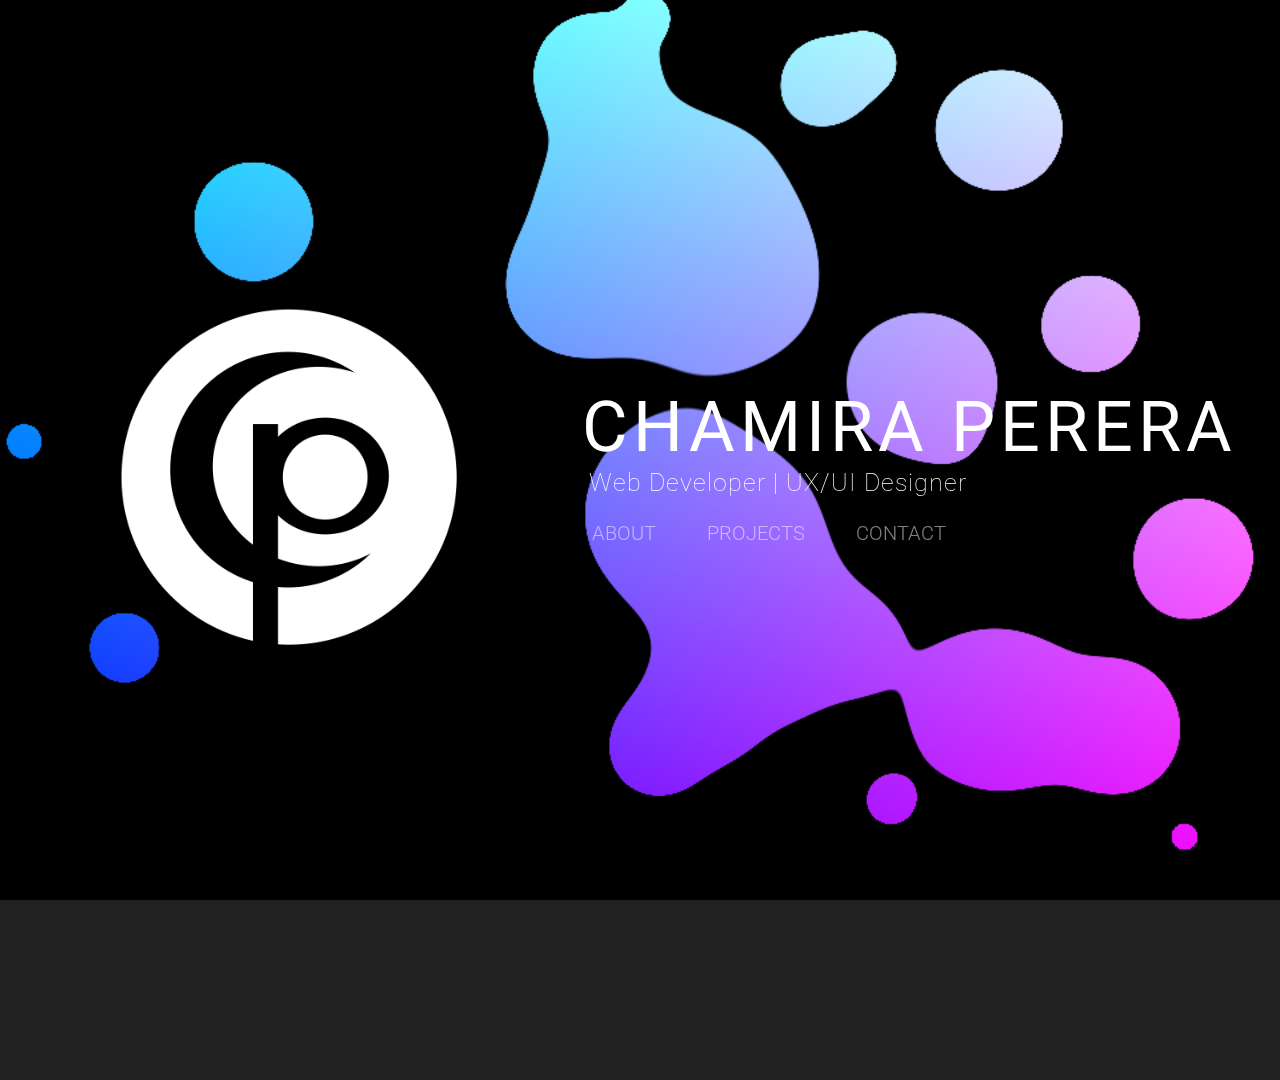
==== index.html @ ec2f301f "html upload" ====
<!DOCTYPE html>
<html lang="en">
   <head>
      <meta name="viewport" content="width=device-width, initial-scale=1">
      <meta charset="utf-8">
      <title>Chamira Perera Portfolio 2</title>
      <link href="https://fonts.googleapis.com/css2?family=Roboto:ital,wght@0,100;0,300;0,400;0,500;0,700;0,900;1,100;1,300;1,400;1,500;1,700;1,900&display=swap" rel="stylesheet">      <link href="css/navbarcopy.css" rel="stylesheet">
      <link href="css/homecopy.css" rel="stylesheet">
      <link rel="shortcut icon" href="img/logo_1.png">

   </head>
   <body>
      <div class="animation">
      <div class="container">
      <!-- about me link -->
      <div class="content">
         <img src="img/logo.png" alt="picture of me" class="responsive" >
         <div class="innercontent">
            <h1>CHAMIRA PERERA</h1>
            <p>
            Web Developer | UX/UI Designer
            </p>
            <ul class="nav">
               <li><a href="about.html">About</a></li>
               <li><a href="projectlist.html">Projects</a></li>
               <li><a href="contact.html">Contact</a></li>
              
             </ul>
         </div>
      </div>
      </div>  
      </div>
      <!-- footer -->
      <!-- <footer class="footer">
         <div class="content">
            <div class="info_section text_center">
               <div class="text_left">
                  <h2 class="subsection_heading">EXTERNAL LINKS</h2>
                  <ul>
                     <li class="subsection_heading">Check out my style guide and citations to make this page</li>
                     <li> <a href="styleguide.html">Style Guide</a></li>
                     <li> <a href="citations.html">Citation Page</a></li>
                  </ul>
               </div>
            </div>
         </div>
      </footer> -->
      <script src="js/main.js"></script>

   </body>
</html>
---- css/navbarcopy.css ----
@import url("https://fonts.googleapis.com/css?family=Oswald:400");

body {
	margin: 0;
	font-family: Helvetica, sans-serif;
	background-color: #f4f4f4;
}

a {
	color: #000;
}

a:hover {
	color: slateblue;
}


.header ul li a:hover {
	color: white
}

.header {
	background-color: #fff;
	box-shadow: 1px 1px 4px 0 rgba(0, 0, 0);
	width: 100%;
	z-index: 3;
}

.header ul {
	margin: 0;
	padding: 0;
	list-style: none;
	overflow: hidden;
	background-color: #fff;
}

.header li a {
	display: inline-flex;
	padding: 20px 20px;
	border-right: 1px solid #f4f4f4;
	text-decoration: none;
}

.header li a:hover,
.header .menu-btn:hover {
	background-color: slateblue;
}

.header .logo {
	height: auto;
	left: 0;
	margin-left: 0;
	/* position: relative; */
	top: 0;
	width: 130px;
}


/* .header img{height: auto;width: 100%;} */


/* menu */

.header .menu {
	display: inline-block;
	clear: both;
	max-height: 0;
	transition: max-height .2s ease-out;
}



/* 48em = 768px */

@media (min-width: 1155px) {
	.header .logo {
		width: 300px;
		height: 0;
		position: absolute;
		left: 50%;
		top: 0;
		content: "";
		margin-left: -150px;
		text-align: center;
	}
	.header ul {
		margin: 0;
		padding: 80px 0 0;
		list-style: none;
		text-align: right;
	}
	.header ul li {
		float: none;
		display: inline-block;
		position: relative;
	}
	.header ul li:nth-child(1) {
		float: left;
		margin-left: 2rem;
	}
	.header ul li:nth-child(2) {
		float: left;
		margin-right: 20rem;
	}
	.header ul li a {
		color: #262626;
		font-size: 20px;
		text-transform: uppercase;
		text-decoration: none;
		display: block;
		padding: 10px 60px 10px 70px;
	}
	.header ul li a:hover {
		color: white;
	}
}
---- css/homecopy.css ----
/*
  STYLE GUIDE STYLING
  Default styling for the style guide
*/
/*FONT IMPORT-------*/
@import url('https://fonts.googleapis.com/css2?family=Roboto:ital,wght@0,100;0,300;0,400;0,500;0,700;0,900;1,100;1,300;1,400;1,500;1,700;1,900&display=swap');
* { margin: 0; padding: 0; box-sizing: border-box; list-style: none; text-decoration: none; font-family: 'Roboto'; }

p { 
  font-family: 'Roboto';
  margin-left: 0.8rem;
  font-weight:100;
  font-size: 25px;
  /* font-weight: bold; */
  letter-spacing: 1px;
  color: white;
margin-bottom: 1rem; }

.content h1 {
  font-family: 'Roboto';
  font-weight:400;
   font-size: 70px;  
    color: white;
  letter-spacing: 5px;
}

/* .menu a {
  background:white;
  
  font-size: 20px;
  background-clip: text;
  -webkit-background-clip: text;
  -webkit-text-fill-color: transparent;
  background-size: 200% 100%;
  background-position: 100%;
  transition: background-position 275ms ease;
  text-decoration: none; 
  overflow: hidden;
transition: clip-path 275ms ease;
  
} */

/* 
a:hover::before {
  clip-path: polygon(0 0, 100% 0, 100% 100%, 0 100%);
}
a::before {
  position: absolute;
  content: attr(data-content);
  color: midnightblue;
  text-decoration: underline;
  clip-path: polygon(0 0, 0 0, 0% 100%, 0 100%);
  transition: clip-path 275ms ease;
} */


@import url("https://fonts.googleapis.com/css2?family=Roboto:ital,wght@0,100;0,300;0,400;0,500;0,700;0,900;1,100;1,300;1,400;1,500;1,700;1,900&display=swap");

body {
  background: #212121;
}

.nav {
  text-transform: uppercase;
  font-family: 'Roboto';
  font-size: 15px; 
font-weight: 300;
}

.nav * {
  box-sizing: border-box;
  transition: all .35s ease;
}

.nav li {
  display: inline-block;
  list-style: outside none none;
  margin: .5em 1em;
  margin-left: 0rem;
  padding: 0;
}

.nav a {
  padding: .5em .8em;
  color: rgba(255,255,255,.5);
  position: relative;
  text-decoration: none;
  font-size: 20px;
}

.nav a::before,
.nav a::after {
  content: '';
  height: 14px;
  width: 14px;
  position: absolute;
  transition: all .35s ease;
  opacity: 0;
}

.nav a::before {
  content: '';
  right: 0;
  top: 0;
  border-top: 3px solid #6930c3;
  border-right: 3px solid #6930c3;
  transform: translate(-100%, 50%);
}

.nav a:after {
  content: '';
  left: 0;
  bottom: 0;
  border-bottom: 3px solid #6930c3;
  border-left: 3px solid #6930c3;
  transform: translate(100%, -50%)
}

.nav a:hover:before,
.nav a:hover:after{
  transform: translate(0,0);
  opacity: 1;
}

.nav a:hover {
  color: #56cfe1;
}


.bottom-left { position: absolute; bottom: 8px; left: 16px; }

.hero_home { height: auto; background-image: linear-gradient(rgba(0, 0, 0, 0.5), rgba(0, 0, 0, 0.5)), url("https://www.cwjobs.co.uk/recruiter-advice/wp-content/uploads/What-tech-skills-are-in-high-demand-now-1024x576.jpg"); height: 80vh; background-position: center; background-repeat: no-repeat; background-size: cover; position: relative; text-decoration: none; }

.hero-text { text-align: center; position: absolute; display: inline-block; top: 50%; left: 50%; transform: translate(-50%, -60%); color: black; width: 80%; font-size: 50px; }

.hero-section h1 { margin-bottom: 10px; color: white; }

.content { 
  display: -webkit-inline-box; 
  margin-bottom: 10%; 


}

.innercontent {  margin-top: 8%; display:block; }

.innercontentnav { 
  margin-top: auto; 
  margin-right: auto; 
  color: white;}

.innercontentnav ul { list-style-type: none;
  margin: 0;
  padding: 0;
  overflow: hidden;
  color: white;
 }

 .innercontentnav li {   
   float: left;
   padding-right: 3rem;
   color: white;

 }

 .content img {
   display: block;
  margin-left: 6rem;
  margin-right: 6rem;
  width: 40%;
  height: auto;
  } 

.content h1 { margin: 0; 
margin-left: .4rem;
}

.center { display: flex; margin-left: 20rem; margin-right: auto; margin-top: 0; width: 50%; }

.footer { background-color: #1a1a1a; left: 0; bottom: 0; width: 100%; color: white; text-align: left !important; }

.footer .content { padding-top: 30px; padding-left: 20%; padding-right: 20%; padding-bottom: 20px; display: grid; grid-template-columns: repeat(3, 1fr); grid-template-rows: 1fr; grid-column-gap: 0px; grid-row-gap: 0px; }

.footer .content .info_section { grid-area: 1 / 1 / 2 / 2; padding-right: 2px; }

.footer li { font-size: 0.8rem; color: #9b9b9b; padding-bottom: 0.5em; }

.footer a { text-decoration: underline; font-size: 0.8rem; color: #9b9b9b; padding-bottom: 0.5em; }

.footer a:hover { color: white; border: none; text-decoration: none; }

body {
  margin: 0;
  overflow: hidden;
  /* background: white; */
}

.container {
  display: flex;
  color: white;
  justify-content: center;
  align-items: center;
  position: absolute;
  top: 0;
  left: 0;
  width: 100vw;
  height: 120vh;
}

canvas {
  width: 100%;
  height: auto;
}

@media screen and (max-width: 2000px) { 
  /* .content { display: block; }
  .responsive { width: 90%; max-width: 400px; height: auto; }
  .innercontent { margin-top: 2rem; margin-right: 1rem; }
  .content img { width: 100%; height: auto; max-width: 300px;}
  .content h1 { margin: 0; } */
  .content img {
    display: block;
   margin-left: 6rem;
   margin-right: 6rem;
   width: 34%;
   height: auto;
   } 

 }

 @media screen and (max-width: 1820px) { 
  /* .content { display: block; }
  .responsive { width: 90%; max-width: 400px; height: auto; }
  
  .content img { width: 100%; height: auto; max-width: 300px;}
  .content h1 { margin: 0; } */

  /* .innercontent { margin-top:2rem; margin-right: 1rem; } */
  .content img {
    display: block;
   margin-left: 6rem;
   margin-right: 6rem;
   width: 30%;
   height: auto;
   } 

 }

 @media screen and (max-width: 1150px) { 
  /* .content { display: block; }
  .responsive { width: 90%; max-width: 400px; height: auto; }
  
  .content img { width: 100%; height: auto; max-width: 300px;}
  .content h1 { margin: 0; } */

  /* .innercontent { margin-top:2rem; margin-right: 1rem; } */
  .content img {
    display: block;
   margin-left: 6rem;
   margin-right: 6rem;
   width: 26%;
   height: auto;
   } 

   .content h1 { 
    font-family: 'Roboto';
    font-weight:400; 
    font-size: 60px;  
    color: white;
  letter-spacing: 3px; 
}

.container {
  display: flex;
  color: white;
  justify-content: center;
  align-items: center;
  position: absolute;
  top: 0;
  left: 0;
  width: 100vw;
  height: 100vh;
}

 }


 @media screen and (max-width: 1000px) { 
  /* .content { display: block; }
  .responsive { width: 90%; max-width: 400px; height: auto; }
  
  .content img { width: 100%; height: auto; max-width: 300px;}
  .content h1 { margin: 0; } */

  /* .innercontent { margin-top:2rem; margin-right: 1rem; } */
  .content img {
    display: block;
   margin-left: 6rem;
   margin-right: 3rem;
   width: 26%;
   height: auto;
   } 

   .content h1 { 
    font-family: 'Roboto';
  font-weight:400; 
    font-size: 40px;  
    color: white;
  letter-spacing: 3px;
}

.container {
  display: flex;
  color: white;
  justify-content: center;
  align-items: center;
  position: absolute;
  top: 0;
  left: 0;
  width: 100vw;
  height: 100vh;
}

 }
@media screen and (max-width: 670px) { 

  .container {
    display: flex;
    color: white;
    justify-content: center;
    align-items: center;
    position: absolute;
    top: 0;
    left: 0;
    width: 100vw;
    height: 100vh;
  }

  .content img{
    display: block;
    left: 0;
    right: 0;
    margin: auto;
    margin-bottom:1rem;
  }
  .content{
    display: block;
  margin: auto;
  text-align: center;
    }
  
  .innercontentnav { 
    display: block;
    margin-top: auto; 
    margin-left: 2rem; 
    color: white;
  text-align: center;

  }
  .innercontent {  
    text-align: center;
    
    margin-top: 5%; display:block; 
  }
  
  p{
    text-align: center;
    font-size: 15px;}
   
  
    
    .innercontentnav ul { 
      display: inline-block;
      list-style-type: none;
      margin: 0;
      padding: 0;
      overflow: hidden;
      color: white;
      text-align: center;

     }
    
     .innercontentnav li {   
       float: left;
       padding-right: 2rem;
       color: white;
       text-align: center;

    
     }
  .content h1 { 
    font-family: 'Roboto';
  font-weight:400;
    font-size: 25px; } }
  .animation{
    animation: fadein 2s;
    -moz-animation: fadein 2s; /* Firefox */
    -webkit-animation: fadein 2s; /* Safari and Chrome */
    -o-animation: fadein 2s; /* Opera */
}
@media screen and (max-width: 330px) { 

  .container {
    display: flex;
    color: white;
    justify-content: center;
    align-items: center;
    position: absolute;
    top: 0;
    left: 0;
    width: 100vw;
    height: 100vh;
  }

  a{
    font-size: 12px;
  }

  .content img{
    display: block;
    left: 0;
    right: 0;
    margin: auto;
    margin-bottom:1rem;
  }
  .content{
    display: block;
  margin: auto;
  text-align: center;
    }
  
  .innercontentnav { 
    display: block;
    margin-top: auto; 
    margin-left: 2rem; 
    color: white;
  text-align: center;

  }
  .innercontent {  
    text-align: center;
    
    margin-top: 5%; display:block; 
  }
  
  p{
    text-align: center;
    font-size: 15px;}
   
  
    
    .innercontentnav ul { 
      display: inline-block;
      list-style-type: none;
      margin: 0;
      padding: 0;
      overflow: hidden;
      color: white;
      text-align: center;

     }
    
     .innercontentnav li {   
       float: left;
       padding-right: 2rem;
       color: white;
       text-align: center;

    
     }
  .content h1 { 
    font-family: 'Roboto';
  font-weight:400;
    font-size: 25px; } }
    
  .animation{
    animation: fadein 2s;
    -moz-animation: fadein 2s; /* Firefox */
    -webkit-animation: fadein 2s; /* Safari and Chrome */
    -o-animation: fadein 2s; /* Opera */
}
@keyframes fadein {
    from {
        opacity:0;
    }
    to {
        opacity:1;
    }
}
@-moz-keyframes fadein { /* Firefox */
    from {
        opacity:0;
    }
    to {
        opacity:1;
    }
}
@-webkit-keyframes fadein { /* Safari and Chrome */
    from {
        opacity:0;
    }
    to {
        opacity:1;
    }
}
@-o-keyframes fadein { /* Opera */
    from {
        opacity:0;
    }
    to {
        opacity: 1;
    }
}
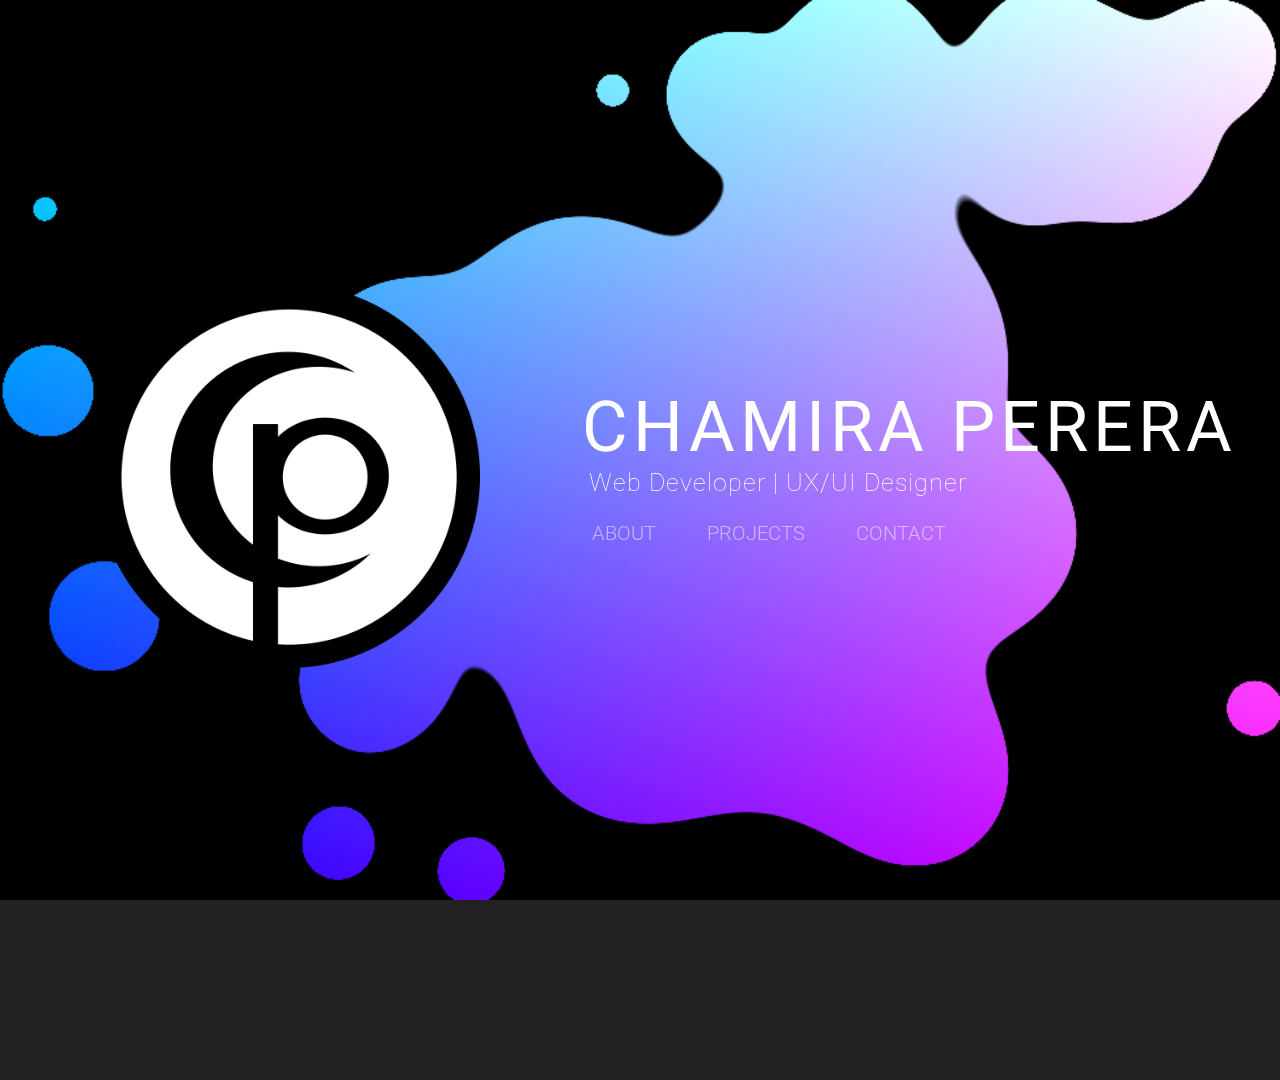
==== commit 691480e6: "logo to home and favicon" ====
--- a/index.html
+++ b/index.html
@@ -6,7 +6,8 @@
       <title>Chamira Perera Portfolio 2</title>
       <link href="https://fonts.googleapis.com/css2?family=Roboto:ital,wght@0,100;0,300;0,400;0,500;0,700;0,900;1,100;1,300;1,400;1,500;1,700;1,900&display=swap" rel="stylesheet">      <link href="css/navbarcopy.css" rel="stylesheet">
       <link href="css/homecopy.css" rel="stylesheet">
-      <link rel="shortcut icon" href="img/logo_1.png">
+      <link rel="icon" href="img/logo.png" type="image/png">   
+         <link rel="shortcut icon" href="img/logo_1.png">
 
    </head>
    <body>
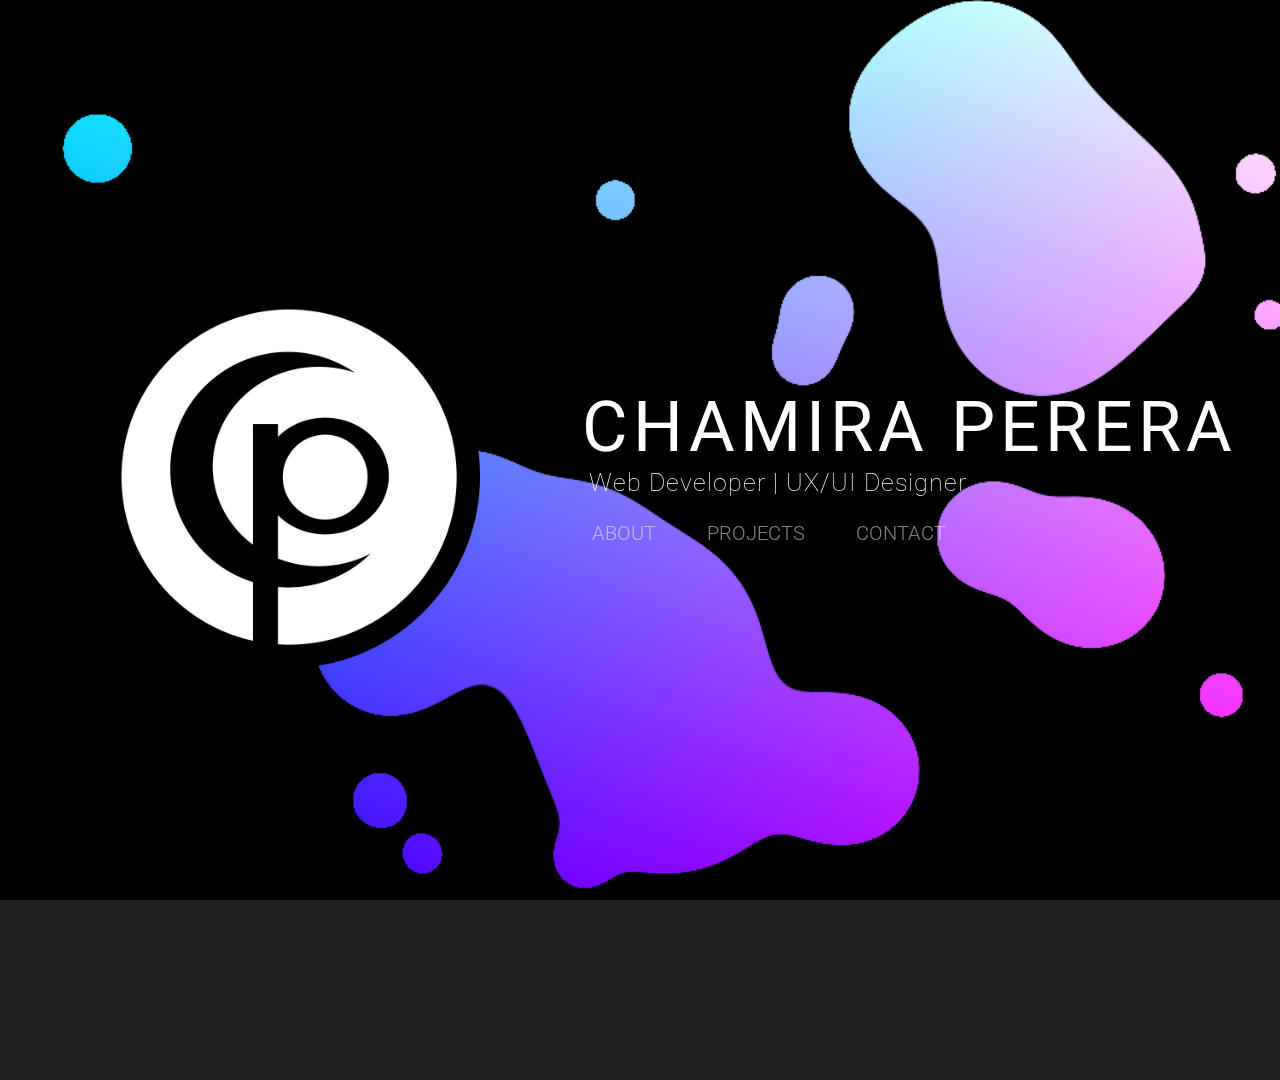
==== commit 08a837a3: "Update index.html" ====
--- a/index.html
+++ b/index.html
@@ -3,7 +3,7 @@
    <head>
       <meta name="viewport" content="width=device-width, initial-scale=1">
       <meta charset="utf-8">
-      <title>Chamira Perera Portfolio 2</title>
+      <title>Chamira Perera Portfolio</title>
       <link href="https://fonts.googleapis.com/css2?family=Roboto:ital,wght@0,100;0,300;0,400;0,500;0,700;0,900;1,100;1,300;1,400;1,500;1,700;1,900&display=swap" rel="stylesheet">      <link href="css/navbarcopy.css" rel="stylesheet">
       <link href="css/homecopy.css" rel="stylesheet">
       <link rel="icon" href="img/logo.png" type="image/png">   
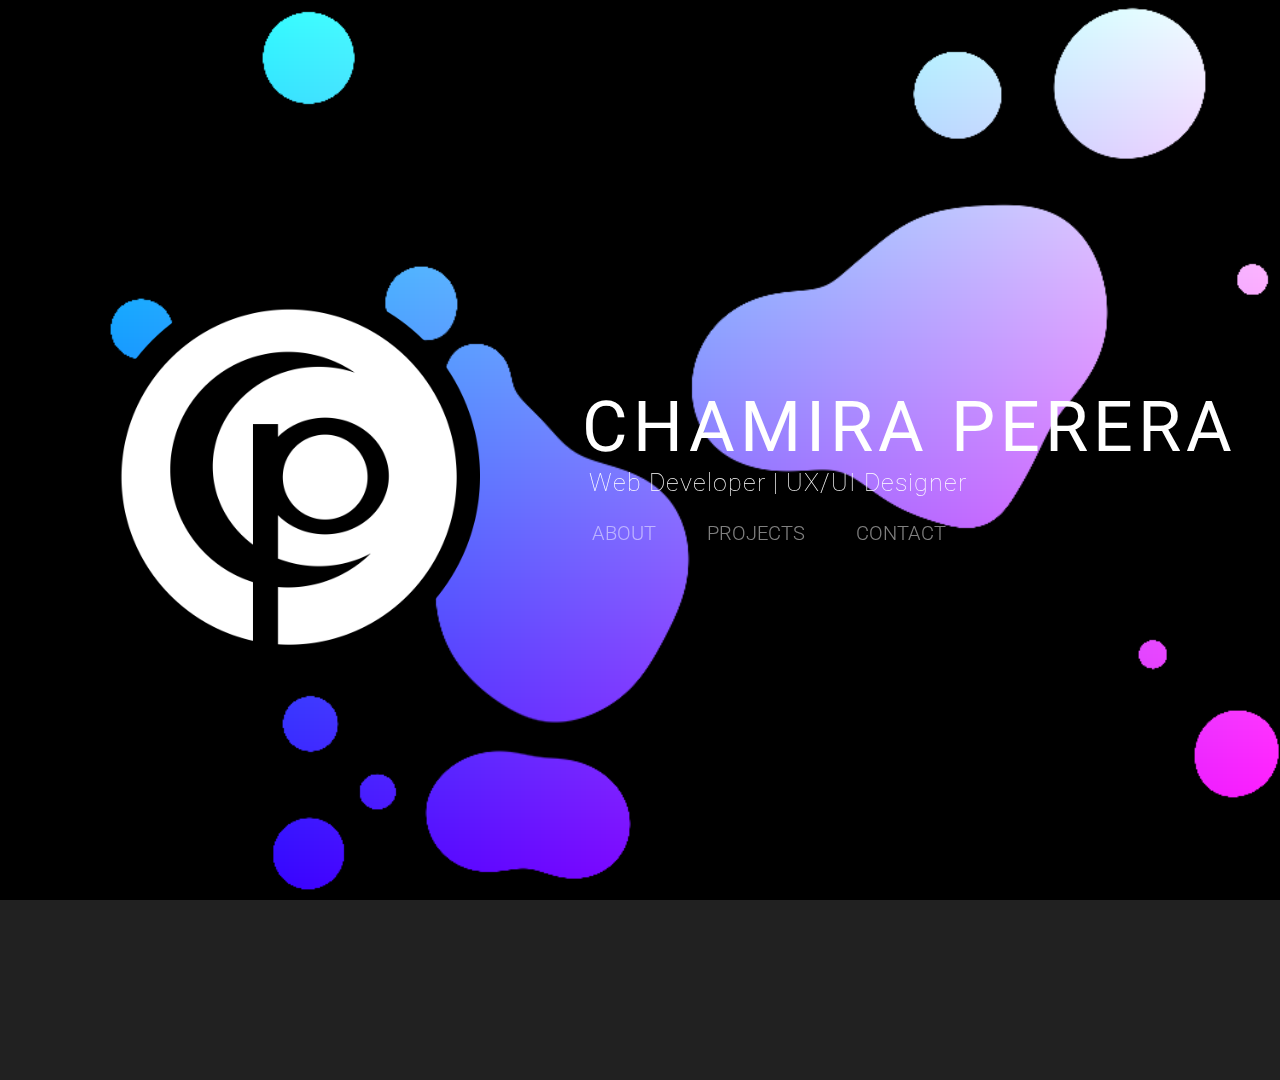
==== commit 28364a9e: "Update index.html" ====
--- a/index.html
+++ b/index.html
@@ -23,7 +23,7 @@
             </p>
             <ul class="nav">
                <li><a href="about.html">About</a></li>
-               <li><a href="projectlist.html">Projects</a></li>
+               <li><a href="projectlist.html">Projects </a></li>
                <li><a href="contact.html">Contact</a></li>
               
              </ul>
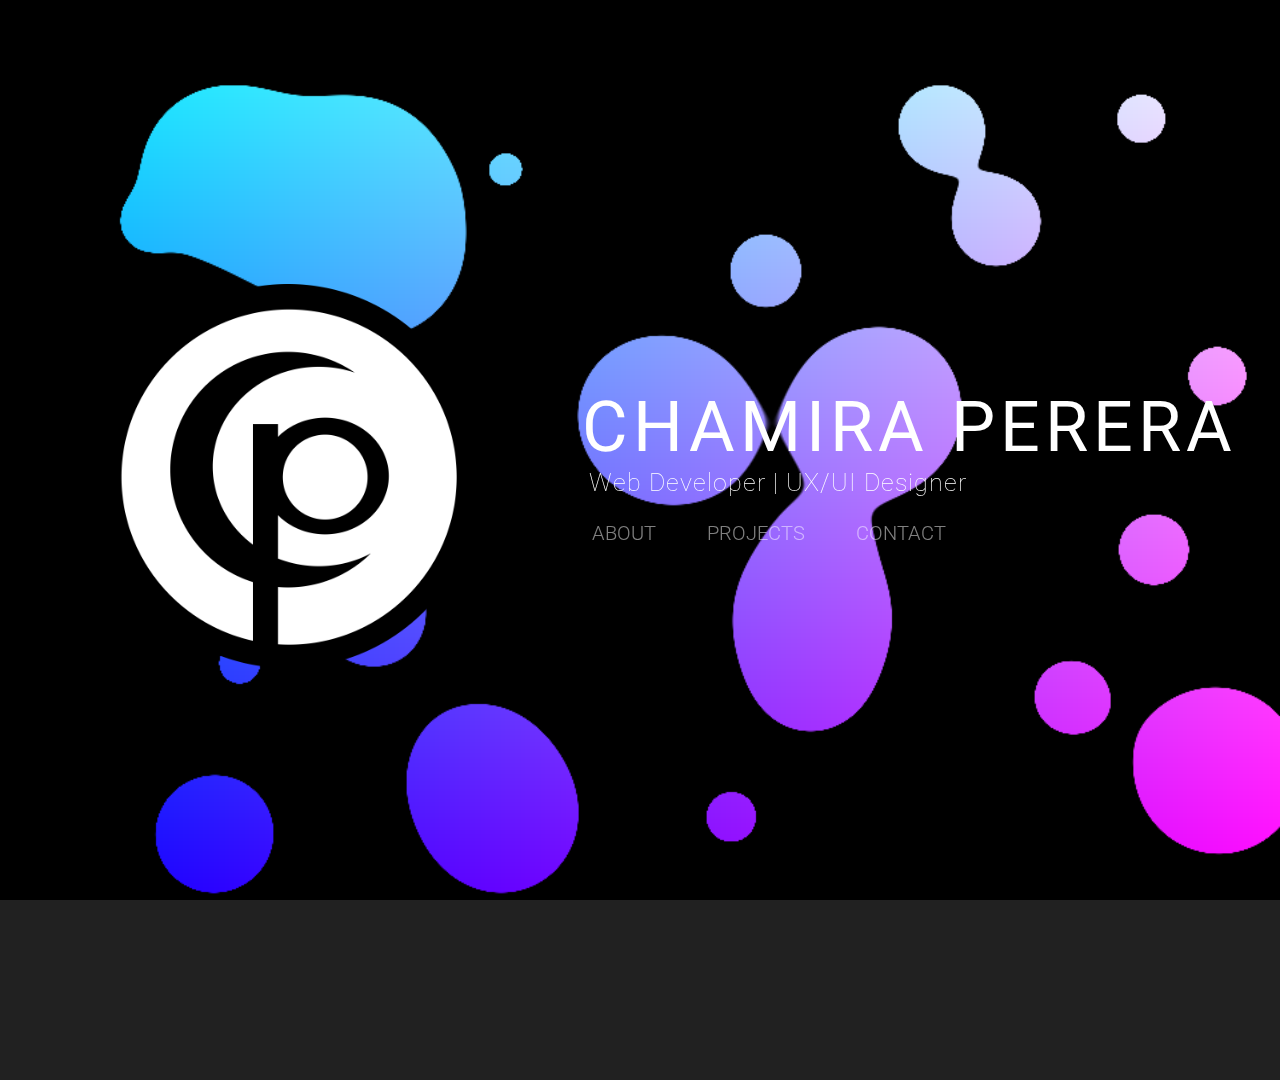
==== commit e9df3327: "index updated" ====
--- a/index.html
+++ b/index.html
@@ -31,21 +31,7 @@
       </div>
       </div>  
       </div>
-      <!-- footer -->
-      <!-- <footer class="footer">
-         <div class="content">
-            <div class="info_section text_center">
-               <div class="text_left">
-                  <h2 class="subsection_heading">EXTERNAL LINKS</h2>
-                  <ul>
-                     <li class="subsection_heading">Check out my style guide and citations to make this page</li>
-                     <li> <a href="styleguide.html">Style Guide</a></li>
-                     <li> <a href="citations.html">Citation Page</a></li>
-                  </ul>
-               </div>
-            </div>
-         </div>
-      </footer> -->
+   
       <script src="js/main.js"></script>
 
    </body>
--- a/css/homecopy.css
+++ b/css/homecopy.css
@@ -471,7 +471,89 @@
   .content h1 { 
     font-family: 'Roboto';
   font-weight:400;
-    font-size: 25px; } }
+    font-size: 25px; } 
+  }
+
+  @media screen and (max-width: 670px) { 
+  .nav {
+  text-transform: uppercase;
+  font-family: 'Roboto';
+  font-size: 15px; 
+font-weight: 300;
+}
+
+.nav * {
+  box-sizing: border-box;
+  transition: all .35s ease;
+}
+
+.nav li {
+  display: grid;
+  list-style: outside none none;
+  margin: .5em 1em;
+  padding: 0;
+}
+
+.nav a {
+  padding: .5em .8em;
+  color: rgba(255,255,255,.5);
+  position: relative;
+  text-decoration: none;
+  font-size: 20px;
+}
+
+.nav a::before,
+.nav a::after {
+  content: '';
+  height: 14px;
+  width: 14px;
+  position: absolute;
+  transition: all .35s ease;
+  opacity: 0;
+}
+
+.nav a::before {
+  content: '';
+  right: 0;
+  top: 0;
+  border-top: 3px solid #6930c3;
+  border-right: 3px solid #6930c3;
+  transform: translate(-100%, 50%);
+}
+
+.nav a:after {
+  content: '';
+  left: 0;
+  bottom: 0;
+  border-bottom: 3px solid #6930c3;
+  border-left: 3px solid #6930c3;
+  transform: translate(100%, -50%)
+}
+
+.nav a:hover:before,
+.nav a:hover:after{
+  transform: translate(0,0);
+  opacity: 1;
+}
+
+.nav a:hover {
+  color: #56cfe1;
+}
+
+.content h1 { 
+  margin: 0; 
+  }
+  p { 
+    font-family: 'Roboto';
+    font-weight:100;
+    font-size: 15px;
+    margin-left: 0rem;
+    /* font-weight: bold; */
+    letter-spacing: 1px;
+    color: white;
+  margin-bottom: 1rem; }
+  
+}
     
   .animation{
     animation: fadein 2s;
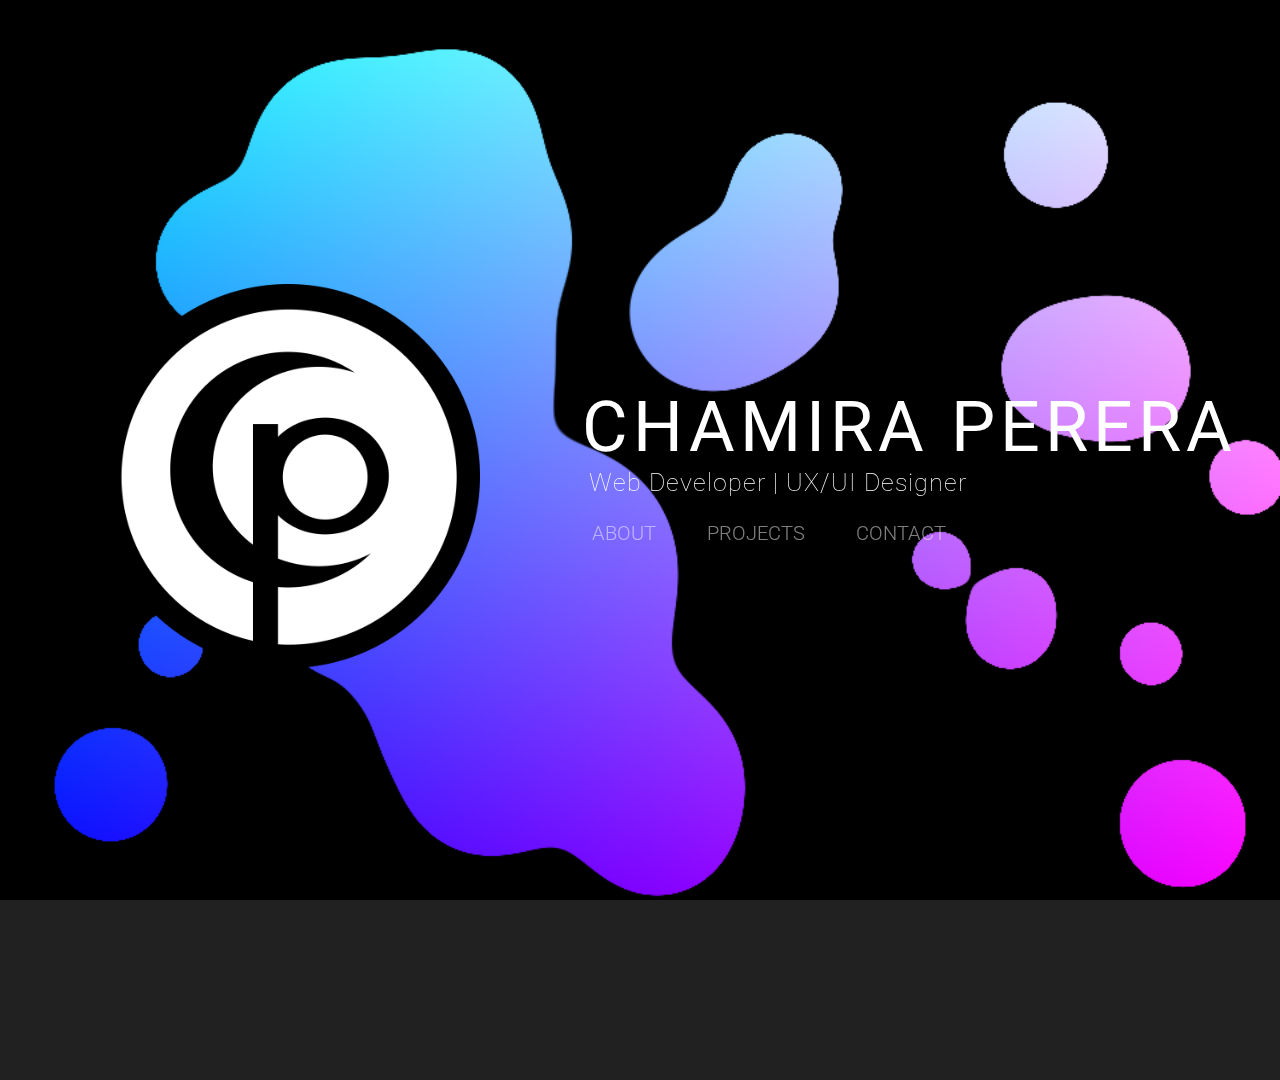
==== commit d3450b5e: "Update index.html" ====
--- a/index.html
+++ b/index.html
@@ -22,8 +22,8 @@
             Web Developer | UX/UI Designer
             </p>
             <ul class="nav">
-               <li><a href="about.html">About</a></li>
-               <li><a href="projectlist.html">Projects </a></li>
+               <li><a href="about.html">about</a></li>
+               <li><a href="projectlist.html">projects </a></li>
                <li><a href="contact.html">Contact</a></li>
               
              </ul>
